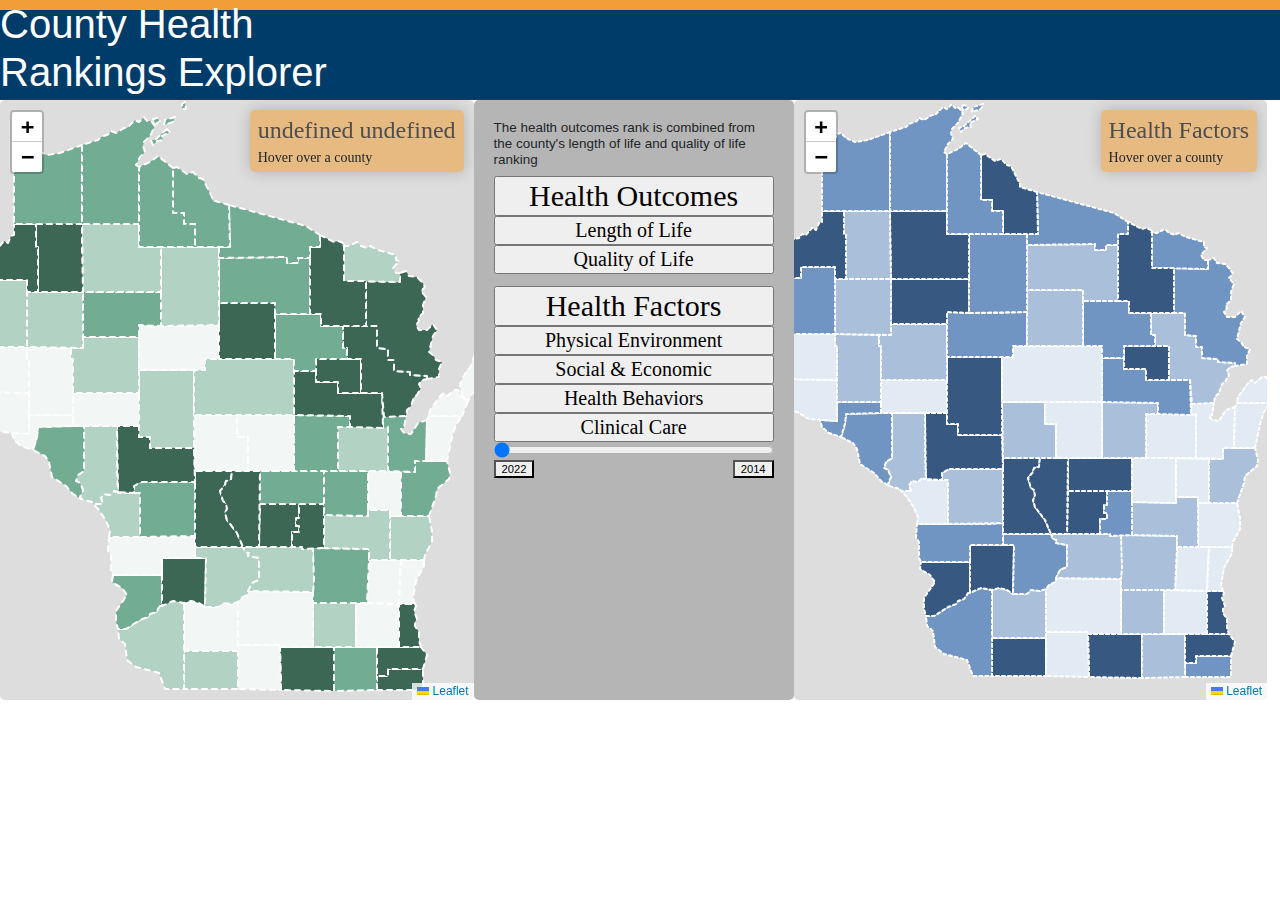
==== index.html @ ef0011f8 "Initial commit" ====
<!DOCTYPE html>
<html lang="en">
  <head>
    <meta charset="utf-8" />
    <meta name="viewport" content="width=device-width" />
    <title> Wisconsin County Health Rankings Explorer </title>

    <!-- STYLESHEETS -->
    <link rel="stylesheet" href="lib/leaflet.css" />
    <link rel="stylesheet" href="css/bootstrap.css"/>
    <link rel="stylesheet" href="css/style.css" />
  </head>

  <body>
    <!--HEADER -->
    <div id = "header">
      <div id = "innerHeader"> <h1>County Health<br>Rankings Explorer</h></div>
    </div>

      <!-- PAGE LAYOUT -->
      <div id="map"></div>

      <div id="panel"> <h2>The health outcomes rank is combined from the county's length of life and quality of life ranking</h2>
        <div class="column" id="hoButtons" style="display: flex; flex-direction: column;">
          <input type="button" id="health_outcomes0" value="Health Outcomes">
          <input type="button" id="health_outcomes1" value="Length of Life">
          <input type="button" id="health_outcomes2" value="Quality of Life">
        </div>
       <br>
        <div class="column" id="hfButtons" style="display: flex; flex-direction: column;">
          <input type="button" id="health_factors0" value="Health Factors">
          <input type="button" id="health_factors1" value="Physical Environment">
          <input type="button" id="health_factors2" value="Social & Economic">
          <input type="button" id="health_factors3" value="Health Behaviors">
          <input type="button" id="health_factors4" value="Clinical Care">
        </div>
      </div>
      
      <div id="map2"></div>
    
<!-- Scripts -->
    <script type="text/javascript" src="lib/jquery-3.6.0.js"></script>
    <script type="text/javascript" src="lib/leaflet-src.js"></script>
    <script type="text/javascript" src="js/healthoutcomes.js"></script>
    <!-- <script type="text/javascript" src="js/healthoutcomes copy.js"></script> -->
    <script type="text/javascript" src="js/healthfactors.js"></script>

  </body>
</html>
---- lib/leaflet.css ----
/* required styles */

.leaflet-pane,
.leaflet-tile,
.leaflet-marker-icon,
.leaflet-marker-shadow,
.leaflet-tile-container,
.leaflet-pane > svg,
.leaflet-pane > canvas,
.leaflet-zoom-box,
.leaflet-image-layer,
.leaflet-layer {
  position: absolute;
  left: 0;
  top: 0;
}
.leaflet-container {
  overflow: hidden;
}
.leaflet-tile,
.leaflet-marker-icon,
.leaflet-marker-shadow {
  -webkit-user-select: none;
  -moz-user-select: none;
  user-select: none;
  -webkit-user-drag: none;
}
/* Prevents IE11 from highlighting tiles in blue */
.leaflet-tile::selection {
  background: transparent;
}
/* Safari renders non-retina tile on retina better with this, but Chrome is worse */
.leaflet-safari .leaflet-tile {
  image-rendering: -webkit-optimize-contrast;
}
/* hack that prevents hw layers "stretching" when loading new tiles */
.leaflet-safari .leaflet-tile-container {
  width: 1600px;
  height: 1600px;
  -webkit-transform-origin: 0 0;
}
.leaflet-marker-icon,
.leaflet-marker-shadow {
  display: block;
}
/* .leaflet-container svg: reset svg max-width decleration shipped in Joomla! (joomla.org) 3.x */
/* .leaflet-container img: map is broken in FF if you have max-width: 100% on tiles */
.leaflet-container .leaflet-overlay-pane svg {
  max-width: none !important;
  max-height: none !important;
}
.leaflet-container .leaflet-marker-pane img,
.leaflet-container .leaflet-shadow-pane img,
.leaflet-container .leaflet-tile-pane img,
.leaflet-container img.leaflet-image-layer,
.leaflet-container .leaflet-tile {
  max-width: none !important;
  max-height: none !important;
  width: auto;
  padding: 0;
}

.leaflet-container.leaflet-touch-zoom {
  -ms-touch-action: pan-x pan-y;
  touch-action: pan-x pan-y;
}
.leaflet-container.leaflet-touch-drag {
  -ms-touch-action: pinch-zoom;
  /* Fallback for FF which doesn't support pinch-zoom */
  touch-action: none;
  touch-action: pinch-zoom;
}
.leaflet-container.leaflet-touch-drag.leaflet-touch-zoom {
  -ms-touch-action: none;
  touch-action: none;
}
.leaflet-container {
  -webkit-tap-highlight-color: transparent;
}
.leaflet-container a {
  -webkit-tap-highlight-color: rgba(51, 181, 229, 0.4);
}
.leaflet-tile {
  filter: inherit;
  visibility: hidden;
}
.leaflet-tile-loaded {
  visibility: inherit;
}
.leaflet-zoom-box {
  width: 0;
  height: 0;
  -moz-box-sizing: border-box;
  box-sizing: border-box;
  z-index: 800;
}
/* workaround for https://bugzilla.mozilla.org/show_bug.cgi?id=888319 */
.leaflet-overlay-pane svg {
  -moz-user-select: none;
}

.leaflet-pane {
  z-index: 400;
}

.leaflet-tile-pane {
  z-index: 200;
}
.leaflet-overlay-pane {
  z-index: 400;
}
.leaflet-shadow-pane {
  z-index: 500;
}
.leaflet-marker-pane {
  z-index: 600;
}
.leaflet-tooltip-pane {
  z-index: 650;
}
.leaflet-popup-pane {
  z-index: 700;
}

.leaflet-map-pane canvas {
  z-index: 100;
}
.leaflet-map-pane svg {
  z-index: 200;
}

.leaflet-vml-shape {
  width: 1px;
  height: 1px;
}
.lvml {
  behavior: url(#default#VML);
  display: inline-block;
  position: absolute;
}

/* control positioning */

.leaflet-control {
  position: relative;
  z-index: 800;
  pointer-events: visiblePainted; /* IE 9-10 doesn't have auto */
  pointer-events: auto;
}
.leaflet-top,
.leaflet-bottom {
  position: absolute;
  z-index: 1000;
  pointer-events: none;
}
.leaflet-top {
  top: 0;
}
.leaflet-right {
  right: 0;
}
.leaflet-bottom {
  bottom: 0;
}
.leaflet-left {
  left: 0;
}
.leaflet-control {
  float: left;
  clear: both;
}
.leaflet-right .leaflet-control {
  float: right;
}
.leaflet-top .leaflet-control {
  margin-top: 10px;
}
.leaflet-bottom .leaflet-control {
  margin-bottom: 10px;
}
.leaflet-left .leaflet-control {
  margin-left: 10px;
}
.leaflet-right .leaflet-control {
  margin-right: 10px;
}

/* zoom and fade animations */

.leaflet-fade-anim .leaflet-popup {
  opacity: 0;
  -webkit-transition: opacity 0.2s linear;
  -moz-transition: opacity 0.2s linear;
  transition: opacity 0.2s linear;
}
.leaflet-fade-anim .leaflet-map-pane .leaflet-popup {
  opacity: 1;
}
.leaflet-zoom-animated {
  -webkit-transform-origin: 0 0;
  -ms-transform-origin: 0 0;
  transform-origin: 0 0;
}
svg.leaflet-zoom-animated {
  will-change: transform;
}

.leaflet-zoom-anim .leaflet-zoom-animated {
  -webkit-transition: -webkit-transform 0.25s cubic-bezier(0, 0, 0.25, 1);
  -moz-transition: -moz-transform 0.25s cubic-bezier(0, 0, 0.25, 1);
  transition: transform 0.25s cubic-bezier(0, 0, 0.25, 1);
}
.leaflet-zoom-anim .leaflet-tile,
.leaflet-pan-anim .leaflet-tile {
  -webkit-transition: none;
  -moz-transition: none;
  transition: none;
}

.leaflet-zoom-anim .leaflet-zoom-hide {
  visibility: hidden;
}

/* cursors */

.leaflet-interactive {
  cursor: pointer;
}
.leaflet-grab {
  cursor: -webkit-grab;
  cursor: -moz-grab;
  cursor: grab;
}
.leaflet-crosshair,
.leaflet-crosshair .leaflet-interactive {
  cursor: crosshair;
}
.leaflet-popup-pane,
.leaflet-control {
  cursor: auto;
}
.leaflet-dragging .leaflet-grab,
.leaflet-dragging .leaflet-grab .leaflet-interactive,
.leaflet-dragging .leaflet-marker-draggable {
  cursor: move;
  cursor: -webkit-grabbing;
  cursor: -moz-grabbing;
  cursor: grabbing;
}

/* marker & overlays interactivity */
.leaflet-marker-icon,
.leaflet-marker-shadow,
.leaflet-image-layer,
.leaflet-pane > svg path,
.leaflet-tile-container {
  pointer-events: none;
}

.leaflet-marker-icon.leaflet-interactive,
.leaflet-image-layer.leaflet-interactive,
.leaflet-pane > svg path.leaflet-interactive,
svg.leaflet-image-layer.leaflet-interactive path {
  pointer-events: visiblePainted; /* IE 9-10 doesn't have auto */
  pointer-events: auto;
}

/* visual tweaks */

.leaflet-container {
  background: #ddd;
  outline-offset: 1px;
}
.leaflet-container a {
  color: #0078a8;
}
.leaflet-zoom-box {
  border: 2px dotted #38f;
  background: rgba(255, 255, 255, 0.5);
}

/* general typography */
.leaflet-container {
  font-family: "Helvetica Neue", Arial, Helvetica, sans-serif;
  font-size: 12px;
  font-size: 0.75rem;
  line-height: 1.5;
}

/* general toolbar styles */

.leaflet-bar {
  box-shadow: 0 1px 5px rgba(0, 0, 0, 0.65);
  border-radius: 4px;
}
.leaflet-bar a {
  background-color: #fff;
  border-bottom: 1px solid #ccc;
  width: 26px;
  height: 26px;
  line-height: 26px;
  display: block;
  text-align: center;
  text-decoration: none;
  color: black;
}
.leaflet-bar a,
.leaflet-control-layers-toggle {
  background-position: 50% 50%;
  background-repeat: no-repeat;
  display: block;
}
.leaflet-bar a:hover,
.leaflet-bar a:focus {
  background-color: #f4f4f4;
}
.leaflet-bar a:first-child {
  border-top-left-radius: 4px;
  border-top-right-radius: 4px;
}
.leaflet-bar a:last-child {
  border-bottom-left-radius: 4px;
  border-bottom-right-radius: 4px;
  border-bottom: none;
}
.leaflet-bar a.leaflet-disabled {
  cursor: default;
  background-color: #f4f4f4;
  color: #bbb;
}

.leaflet-touch .leaflet-bar a {
  width: 30px;
  height: 30px;
  line-height: 30px;
}
.leaflet-touch .leaflet-bar a:first-child {
  border-top-left-radius: 2px;
  border-top-right-radius: 2px;
}
.leaflet-touch .leaflet-bar a:last-child {
  border-bottom-left-radius: 2px;
  border-bottom-right-radius: 2px;
}

/* zoom control */

.leaflet-control-zoom-in,
.leaflet-control-zoom-out {
  font: bold 18px "Lucida Console", Monaco, monospace;
  text-indent: 1px;
}

.leaflet-touch .leaflet-control-zoom-in,
.leaflet-touch .leaflet-control-zoom-out {
  font-size: 22px;
}

/* layers control */

.leaflet-control-layers {
  box-shadow: 0 1px 5px rgba(0, 0, 0, 0.4);
  background: #fff;
  border-radius: 5px;
}
.leaflet-control-layers-toggle {
  background-image: url(images/layers.png);
  width: 36px;
  height: 36px;
}
.leaflet-retina .leaflet-control-layers-toggle {
  background-image: url(images/layers-2x.png);
  background-size: 26px 26px;
}
.leaflet-touch .leaflet-control-layers-toggle {
  width: 44px;
  height: 44px;
}
.leaflet-control-layers .leaflet-control-layers-list,
.leaflet-control-layers-expanded .leaflet-control-layers-toggle {
  display: none;
}
.leaflet-control-layers-expanded .leaflet-control-layers-list {
  display: block;
  position: relative;
}
.leaflet-control-layers-expanded {
  padding: 6px 10px 6px 6px;
  color: #333;
  background: #fff;
}
.leaflet-control-layers-scrollbar {
  overflow-y: scroll;
  overflow-x: hidden;
  padding-right: 5px;
}
.leaflet-control-layers-selector {
  margin-top: 2px;
  position: relative;
  top: 1px;
}
.leaflet-control-layers label {
  display: block;
  font-size: 13px;
  font-size: 1.08333em;
}
.leaflet-control-layers-separator {
  height: 0;
  border-top: 1px solid #ddd;
  margin: 5px -10px 5px -6px;
}

/* Default icon URLs */
.leaflet-default-icon-path {
  /* used only in path-guessing heuristic, see L.Icon.Default */
  background-image: url(images/marker-icon.png);
}

/* attribution and scale controls */

.leaflet-container .leaflet-control-attribution {
  background: #fff;
  background: rgba(255, 255, 255, 0.8);
  margin: 0;
}
.leaflet-control-attribution,
.leaflet-control-scale-line {
  padding: 0 5px;
  color: #333;
  line-height: 1.4;
}
.leaflet-control-attribution a {
  text-decoration: none;
}
.leaflet-control-attribution a:hover,
.leaflet-control-attribution a:focus {
  text-decoration: underline;
}
.leaflet-control-attribution svg {
  display: inline !important;
}
.leaflet-left .leaflet-control-scale {
  margin-left: 5px;
}
.leaflet-bottom .leaflet-control-scale {
  margin-bottom: 5px;
}
.leaflet-control-scale-line {
  border: 2px solid #777;
  border-top: none;
  line-height: 1.1;
  padding: 2px 5px 1px;
  white-space: nowrap;
  overflow: hidden;
  -moz-box-sizing: border-box;
  box-sizing: border-box;

  background: #fff;
  background: rgba(255, 255, 255, 0.5);
}
.leaflet-control-scale-line:not(:first-child) {
  border-top: 2px solid #777;
  border-bottom: none;
  margin-top: -2px;
}
.leaflet-control-scale-line:not(:first-child):not(:last-child) {
  border-bottom: 2px solid #777;
}

.leaflet-touch .leaflet-control-attribution,
.leaflet-touch .leaflet-control-layers,
.leaflet-touch .leaflet-bar {
  box-shadow: none;
}
.leaflet-touch .leaflet-control-layers,
.leaflet-touch .leaflet-bar {
  border: 2px solid rgba(0, 0, 0, 0.2);
  background-clip: padding-box;
}

/* popup */

.leaflet-popup {
  position: absolute;
  text-align: center;
  margin-bottom: 20px;
}
.leaflet-popup-content-wrapper {
  padding: 1px;
  text-align: left;
  border-radius: 12px;
}
.leaflet-popup-content {
  margin: 13px 24px 13px 20px;
  line-height: 1.3;
  font-size: 13px;
  font-size: 1.08333em;
  min-height: 1px;
}
.leaflet-popup-content p {
  margin: 17px 0;
  margin: 0.2em 0;
}
.leaflet-popup-tip-container {
  width: 40px;
  height: 20px;
  position: absolute;
  left: 50%;
  margin-top: -1px;
  margin-left: -20px;
  overflow: hidden;
  pointer-events: none;
}
.leaflet-popup-tip {
  width: 17px;
  height: 17px;
  padding: 1px;

  margin: -10px auto 0;
  pointer-events: auto;

  -webkit-transform: rotate(45deg);
  -moz-transform: rotate(45deg);
  -ms-transform: rotate(45deg);
  transform: rotate(45deg);
}
.leaflet-popup-content-wrapper,
.leaflet-popup-tip {
  background: white;
  color: #333;
  box-shadow: 0 3px 14px rgba(0, 0, 0, 0.4);
}
.leaflet-container a.leaflet-popup-close-button {
  position: absolute;
  top: 0;
  right: 0;
  border: none;
  text-align: center;
  width: 24px;
  height: 24px;
  font: 16px/24px Tahoma, Verdana, sans-serif;
  color: #757575;
  text-decoration: none;
  background: transparent;
}
.leaflet-container a.leaflet-popup-close-button:hover,
.leaflet-container a.leaflet-popup-close-button:focus {
  color: #585858;
}
.leaflet-popup-scrolled {
  overflow: auto;
  border-bottom: 1px solid #ddd;
  border-top: 1px solid #ddd;
}

.leaflet-oldie .leaflet-popup-content-wrapper {
  -ms-zoom: 1;
}
.leaflet-oldie .leaflet-popup-tip {
  width: 24px;
  margin: 0 auto;

  -ms-filter: "progid:DXImageTransform.Microsoft.Matrix(M11=0.70710678, M12=0.70710678, M21=-0.70710678, M22=0.70710678)";
  filter: progid:DXImageTransform.Microsoft.Matrix(M11=0.70710678, M12=0.70710678, M21=-0.70710678, M22=0.70710678);
}

.leaflet-oldie .leaflet-control-zoom,
.leaflet-oldie .leaflet-control-layers,
.leaflet-oldie .leaflet-popup-content-wrapper,
.leaflet-oldie .leaflet-popup-tip {
  border: 1px solid #999;
}

/* div icon */

.leaflet-div-icon {
  background: #fff;
  border: 1px solid #666;
}

/* Tooltip */
/* Base styles for the element that has a tooltip */
.leaflet-tooltip {
  position: absolute;
  padding: 6px;
  background-color: #fff;
  border: 1px solid #fff;
  border-radius: 3px;
  color: #222;
  white-space: nowrap;
  -webkit-user-select: none;
  -moz-user-select: none;
  -ms-user-select: none;
  user-select: none;
  pointer-events: none;
  box-shadow: 0 1px 3px rgba(0, 0, 0, 0.4);
}
.leaflet-tooltip.leaflet-interactive {
  cursor: pointer;
  pointer-events: auto;
}
.leaflet-tooltip-top:before,
.leaflet-tooltip-bottom:before,
.leaflet-tooltip-left:before,
.leaflet-tooltip-right:before {
  position: absolute;
  pointer-events: none;
  border: 6px solid transparent;
  background: transparent;
  content: "";
}

/* Directions */

.leaflet-tooltip-bottom {
  margin-top: 6px;
}
.leaflet-tooltip-top {
  margin-top: -6px;
}
.leaflet-tooltip-bottom:before,
.leaflet-tooltip-top:before {
  left: 50%;
  margin-left: -6px;
}
.leaflet-tooltip-top:before {
  bottom: 0;
  margin-bottom: -12px;
  border-top-color: #fff;
}
.leaflet-tooltip-bottom:before {
  top: 0;
  margin-top: -12px;
  margin-left: -6px;
  border-bottom-color: #fff;
}
.leaflet-tooltip-left {
  margin-left: -6px;
}
.leaflet-tooltip-right {
  margin-left: 6px;
}
.leaflet-tooltip-left:before,
.leaflet-tooltip-right:before {
  top: 50%;
  margin-top: -6px;
}
.leaflet-tooltip-left:before {
  right: 0;
  margin-right: -12px;
  border-left-color: #fff;
}
.leaflet-tooltip-right:before {
  left: 0;
  margin-left: -12px;
  border-right-color: #fff;
}

/* Printing */

@media print {
  /* Prevent printers from removing background-images of controls. */
  .leaflet-control {
    -webkit-print-color-adjust: exact;
    color-adjust: exact;
  }
}
---- css/style.css ----
/*stylesheet by Nyla Thursday, 2023*/


/* Default styling */
body {
  background-color: white;
  font-family: Verdana, Geneva, Tahoma, sans-serif;
}

h1 {
  text-align: left;
  color: white;
}

h2 {
  font-size: 1.2em;
}

h3 {
  font-size: .95em;
}

/* web page features */

#header {
  height: 100px;
  text-align: center;
  background-color: #003C69;
}

#innerHeader {
  height: 10px;
  text-align: left;
  background-color: #F29E38;
}

#panel {
  border-radius: 5px;
  float: left;
  width: 25%;
  height: 600px;
  padding: 20px;
  text-align: left;
  line-height: 42px;
  text-align: left;
  background: rgb(181, 181, 181);
  font-size: .7em;
  line-height: normal;
}

/* maps*/
#map {
  border-radius: 5px;
  float: left;
  height: 600px;
  width: 37%;
}

#map2 {
  border-radius: 5px;
  float: left;
  height: 600px;
  width: 37%;
}

/* Year slider */
.range-slider {
  width: 100%;
}

#forward {
  float: right;
}

#reverse {
  float: left;
}

/* legend */
#legendControl {
  width: 175px;
  height: auto;
  background-color: rgba(255,255,255,0.8);
  padding: 10px;
  line-height: 30px;
  text-align: center;
  border: solid gray 1px;
}

/* info panel */
.infoHO {
  padding: 6px 8px;
  font: 14px/16px Verdana;
  background: #f2972780;
  box-shadow: 0 0 15px rgba(0,0,0,0.2);
  border-radius: 5px;
}
.infoHO h4 {
  margin: 0 0 5px;
  color: rgb(78, 78, 78);
}

.infoHF {
  padding: 6px 8px;
  font: 14px/16px Verdana;
  background: #f2972780;
  box-shadow: 0 0 15px rgba(0,0,0,0.2);
  border-radius: 5px;
}
.infoHF h4 {
  margin: 0 0 5px;
  color: rgb(78, 78, 78);
}

/* Data Buttons */
#hoButtons {
  font-family: Verdana;
  font-size: 20px;
}

button:hover {
  background-color:#f2972780 !important;
}

#health_outcomes0 {
  font-size: 30px;
}

#hfButtons {
  font-family: Verdana;
  font-size: 20px;

}

#health_factors0 {
  font-size: 30px;
}
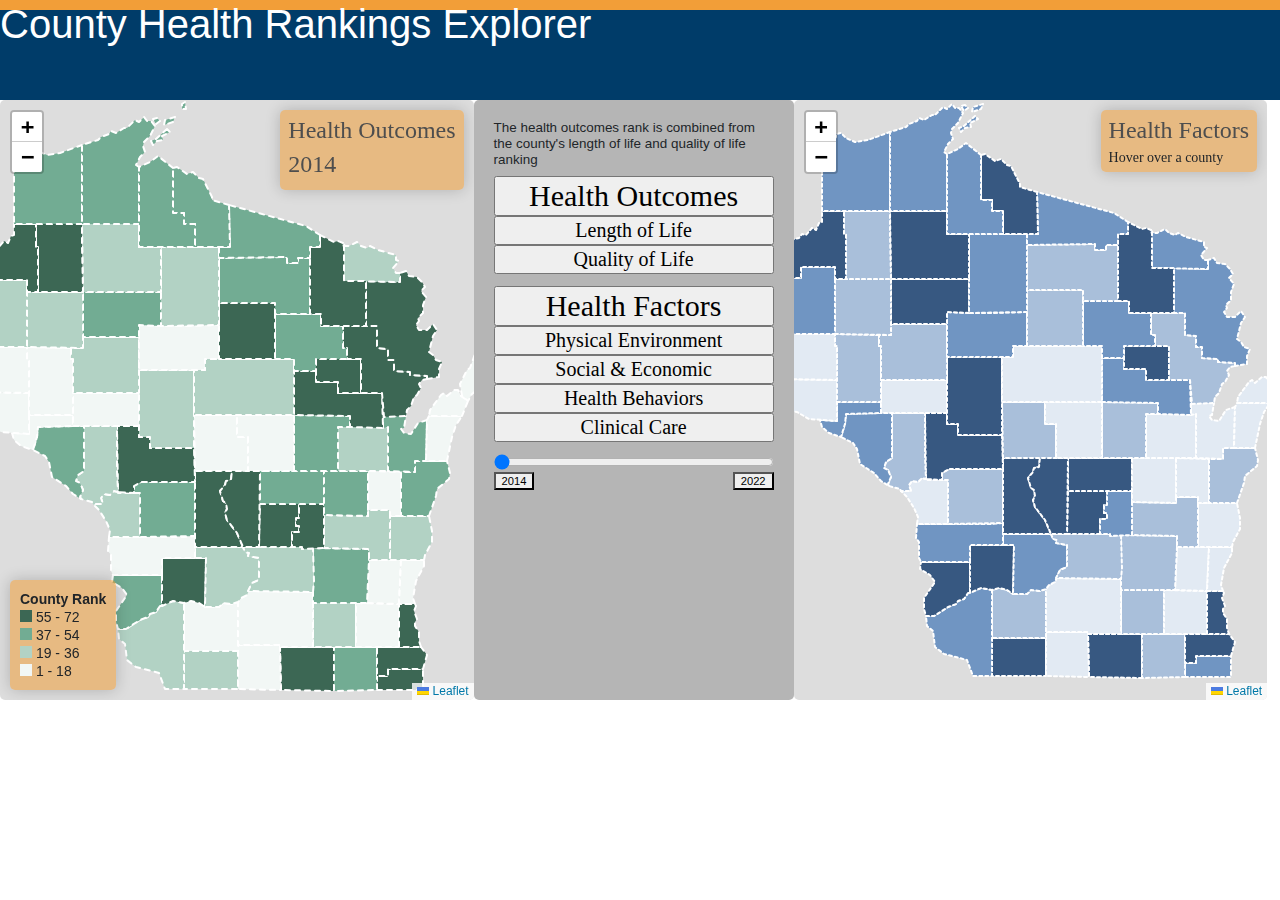
==== commit a1003425: "updates to infopanel" ====
--- a/index.html
+++ b/index.html
@@ -14,7 +14,7 @@
   <body>
     <!--HEADER -->
     <div id = "header">
-      <div id = "innerHeader"> <h1>County Health<br>Rankings Explorer</h></div>
+      <div id = "innerHeader"> <h1>County Health Rankings Explorer</h></div>
     </div>
 
       <!-- PAGE LAYOUT -->
@@ -34,6 +34,7 @@
           <input type="button" id="health_factors3" value="Health Behaviors">
           <input type="button" id="health_factors4" value="Clinical Care">
         </div>
+        <br>
       </div>
       
       <div id="map2"></div>
@@ -42,7 +43,6 @@
     <script type="text/javascript" src="lib/jquery-3.6.0.js"></script>
     <script type="text/javascript" src="lib/leaflet-src.js"></script>
     <script type="text/javascript" src="js/healthoutcomes.js"></script>
-    <!-- <script type="text/javascript" src="js/healthoutcomes copy.js"></script> -->
     <script type="text/javascript" src="js/healthfactors.js"></script>
 
   </body>
--- a/css/style.css
+++ b/css/style.css
@@ -135,3 +135,17 @@
 #health_factors0 {
   font-size: 30px;
 }
+
+.legend {
+  background-color: #f2972780;
+  padding: 10px;
+  font-size: 14px;
+  line-height: 18px;
+  border-radius: 5px;
+  box-shadow: 0 0 15px rgba(0,0,0,0.2);
+}
+
+.rank_info{
+  background-color: #f29727c3;
+  font-size: 15px
+}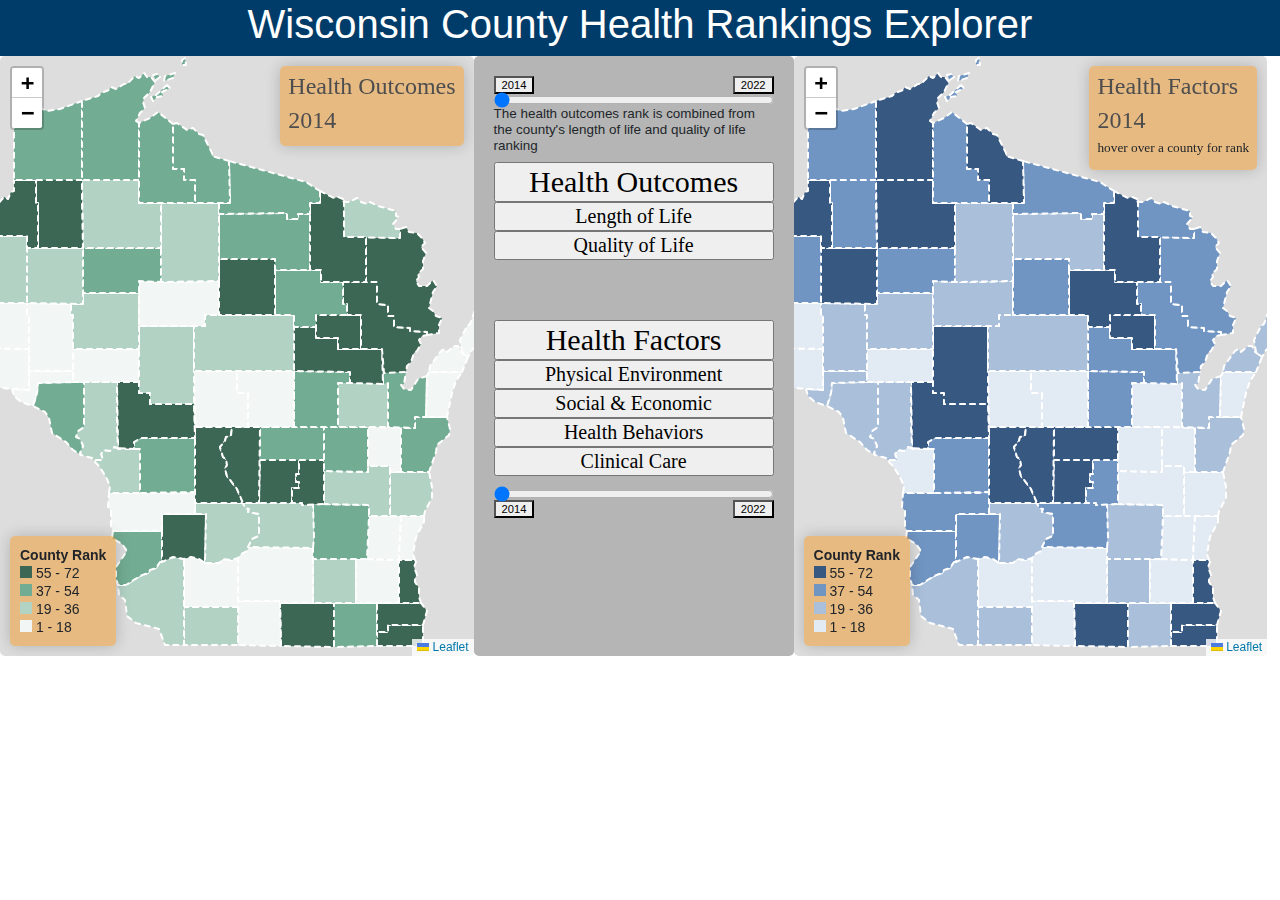
==== commit 1053e156: "final edits to health factors" ====
--- a/index.html
+++ b/index.html
@@ -3,7 +3,7 @@
   <head>
     <meta charset="utf-8" />
     <meta name="viewport" content="width=device-width" />
-    <title> Wisconsin County Health Rankings Explorer </title>
+    <title>Wisconsin County Health Rankings Explorer</title>
 
     <!-- STYLESHEETS -->
     <link rel="stylesheet" href="lib/leaflet.css" />
@@ -13,9 +13,7 @@
 
   <body>
     <!--HEADER -->
-    <div id = "header">
-      <div id = "innerHeader"> <h1>County Health Rankings Explorer</h></div>
-    </div>
+    <div id = "header"> <h1>Wisconsin County Health Rankings Explorer</h></div>
 
       <!-- PAGE LAYOUT -->
       <div id="map"></div>
@@ -26,6 +24,10 @@
           <input type="button" id="health_outcomes1" value="Length of Life">
           <input type="button" id="health_outcomes2" value="Quality of Life">
         </div>
+       <br>
+       <br>
+       <br>
+       <br>
        <br>
         <div class="column" id="hfButtons" style="display: flex; flex-direction: column;">
           <input type="button" id="health_factors0" value="Health Factors">
--- a/css/style.css
+++ b/css/style.css
@@ -22,10 +22,16 @@
 
 /* web page features */
 
-#header {
+/* #header {
   height: 100px;
   text-align: center;
   background-color: #003C69;
+} */
+#header {
+  display: flex;
+  justify-content: center;
+  align-items: center;
+  background-color: #003C69;
 }
 
 #innerHeader {
@@ -64,7 +70,70 @@
 }
 
 /* Year slider */
+/* HO */
 .range-slider {
+  /* Set the initial style of the slider */
+  width: 100%;
+  height: 8px;
+  background-color: #ddd;
+  outline: none;
+  opacity: 1;
+  transition: opacity .2s;
+}
+
+.range-slider::-webkit-slider-thumb {
+  /* Set the style of the slider thumb */
+  -webkit-appearance: none;
+  appearance: none;
+  width: 15px;
+  height: 15px;
+  background-color: #3C6754;
+  cursor: pointer;
+}
+
+.range-slider::-moz-range-thumb {
+  /* Set the style of the slider thumb for Firefox */
+  width: 15px;
+  height: 15px;
+  background-color: #3C6754;
+  cursor: pointer;
+}
+
+/* HF */
+.range-sliderHF {
+  /* Set the initial style of the slider */
+  width: 100%;
+  height: 8px;
+  background-color: #ddd;
+  outline: none;
+  opacity: 1;
+  transition: opacity .2s;
+}
+
+.range-sliderHF::-webkit-slider-thumb {
+  /* Set the style of the slider thumb */
+  -webkit-appearance: none;
+  appearance: none;
+  width: 15px;
+  height: 15px;
+  background-color: #375881;
+  cursor: pointer;
+}
+
+.range-sliderHF::-moz-range-thumb {
+  /* Set the style of the slider thumb for Firefox */
+  width: 15px;
+  height: 15px;
+  background-color: #375881;
+  cursor: pointer;
+}
+
+
+
+
+
+
+.range-sliderHF {
   width: 100%;
 }
 
@@ -73,6 +142,14 @@
 }
 
 #reverse {
+  float: left;
+}
+
+#forwardHF {
+  float: right;
+}
+
+#reverseHF {
   float: left;
 }
 
@@ -118,10 +195,6 @@
   font-size: 20px;
 }
 
-button:hover {
-  background-color:#f2972780 !important;
-}
-
 #health_outcomes0 {
   font-size: 30px;
 }
@@ -145,7 +218,21 @@
   box-shadow: 0 0 15px rgba(0,0,0,0.2);
 }
 
+.legendHF {
+  background-color: #f2972780;
+  padding: 10px;
+  font-size: 14px;
+  line-height: 18px;
+  border-radius: 5px;
+  box-shadow: 0 0 15px rgba(0,0,0,0.2);
+}
+
 .rank_info{
   background-color: #f29727c3;
   font-size: 15px
+}
+
+.rank_infoHF{
+  background-color: #f29727c3;
+  font-size: 15px
 }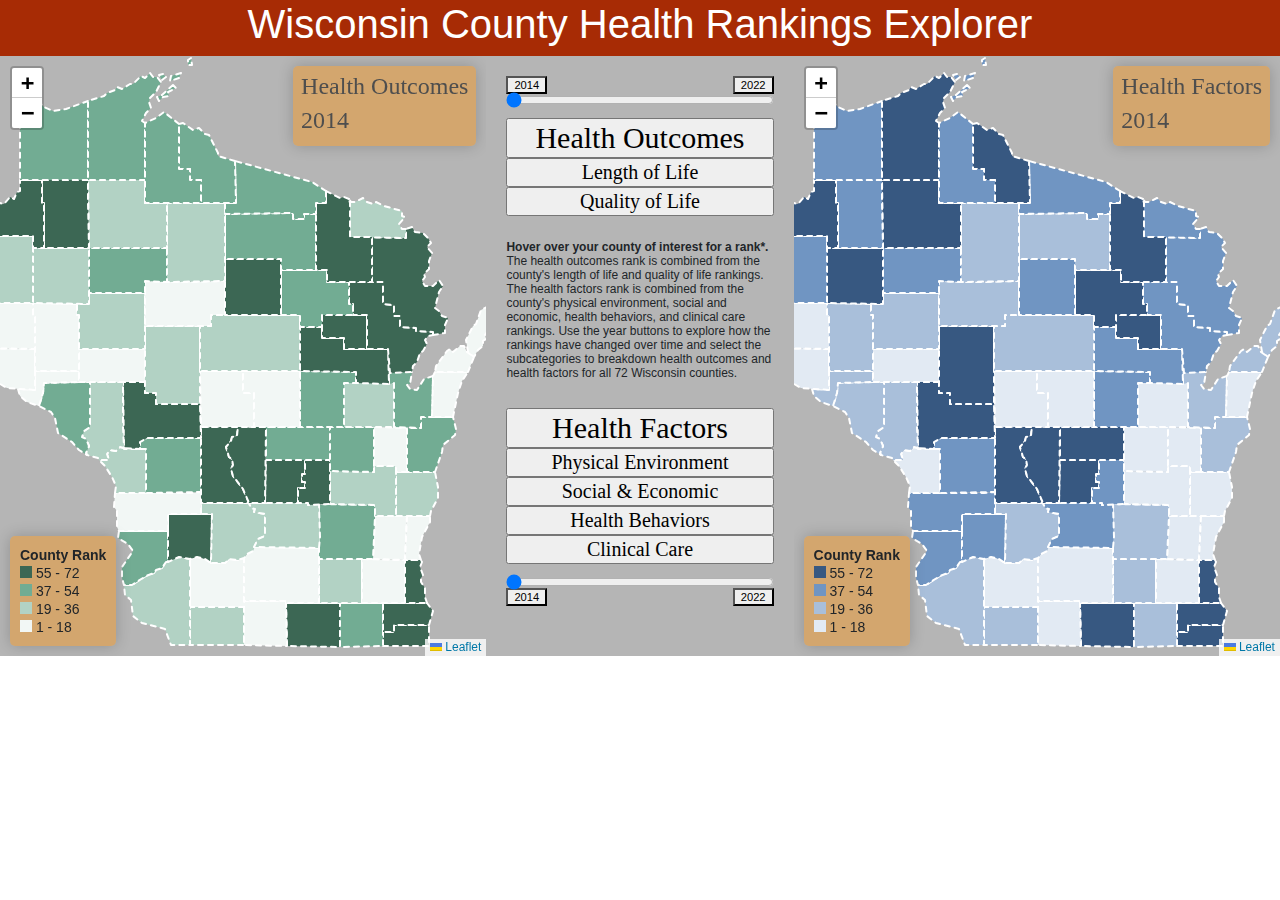
==== commit a57c01ae: "styling" ====
--- a/index.html
+++ b/index.html
@@ -18,7 +18,8 @@
       <!-- PAGE LAYOUT -->
       <div id="map"></div>
 
-      <div id="panel"> <h2>The health outcomes rank is combined from the county's length of life and quality of life ranking</h2>
+      <div id="panel"> <br>
+        <br>
         <div class="column" id="hoButtons" style="display: flex; flex-direction: column;">
           <input type="button" id="health_outcomes0" value="Health Outcomes">
           <input type="button" id="health_outcomes1" value="Length of Life">
@@ -26,8 +27,13 @@
         </div>
        <br>
        <br>
-       <br>
-       <br>
+       <div id = "expl"><b>Hover over your county of interest for a rank*.</b><br>
+        <P>The health outcomes rank is combined from the county's length of life and quality of life rankings.
+          The health factors rank is combined from the county's physical environment, social and economic,
+          health behaviors, and clinical care rankings. Use the year buttons to explore how the rankings have 
+          changed over time and select the subcategories to breakdown health outcomes and health factors for 
+          all 72 Wisconsin counties.</P>
+      </div>
        <br>
         <div class="column" id="hfButtons" style="display: flex; flex-direction: column;">
           <input type="button" id="health_factors0" value="Health Factors">
--- a/css/style.css
+++ b/css/style.css
@@ -31,47 +31,55 @@
   display: flex;
   justify-content: center;
   align-items: center;
-  background-color: #003C69;
-}
-
-#innerHeader {
+  /* background-color: #003C69; */
+  background-color: #a72b05;
+}
+
+/* #innerHeader {
   height: 10px;
   text-align: left;
   background-color: #F29E38;
-}
+} */
 
 #panel {
-  border-radius: 5px;
-  float: left;
-  width: 25%;
+  /* border-radius: 5px; */
+  float: left;
+  width: 24%;
   height: 600px;
   padding: 20px;
   text-align: left;
-  line-height: 42px;
-  text-align: left;
+  text-align: left;
+  /* background: rgb(181, 181, 181); */
   background: rgb(181, 181, 181);
   font-size: .7em;
   line-height: normal;
 }
 
+#expl {
+  font-size: 12px;
+}
+
 /* maps*/
 #map {
-  border-radius: 5px;
+  /* border-radius: 5px; */
   float: left;
   height: 600px;
-  width: 37%;
+  width: 38%;
+  background-color:rgb(181, 181, 181);
+
 }
 
 #map2 {
-  border-radius: 5px;
+  /* border-radius: 5px; */
   float: left;
   height: 600px;
-  width: 37%;
+  width: 38%;
+  background-color:rgb(181, 181, 181);
+
 }
 
 /* Year slider */
-/* HO */
-.range-slider {
+.range-slider { /* HO */
   /* Set the initial style of the slider */
   width: 100%;
   height: 8px;
@@ -99,8 +107,8 @@
   cursor: pointer;
 }
 
-/* HF */
-.range-sliderHF {
+
+.range-sliderHF {/* HF */
   /* Set the initial style of the slider */
   width: 100%;
   height: 8px;
@@ -126,15 +134,6 @@
   height: 15px;
   background-color: #375881;
   cursor: pointer;
-}
-
-
-
-
-
-
-.range-sliderHF {
-  width: 100%;
 }
 
 #forward {
@@ -209,6 +208,7 @@
   font-size: 30px;
 }
 
+/*Legends */
 .legend {
   background-color: #f2972780;
   padding: 10px;
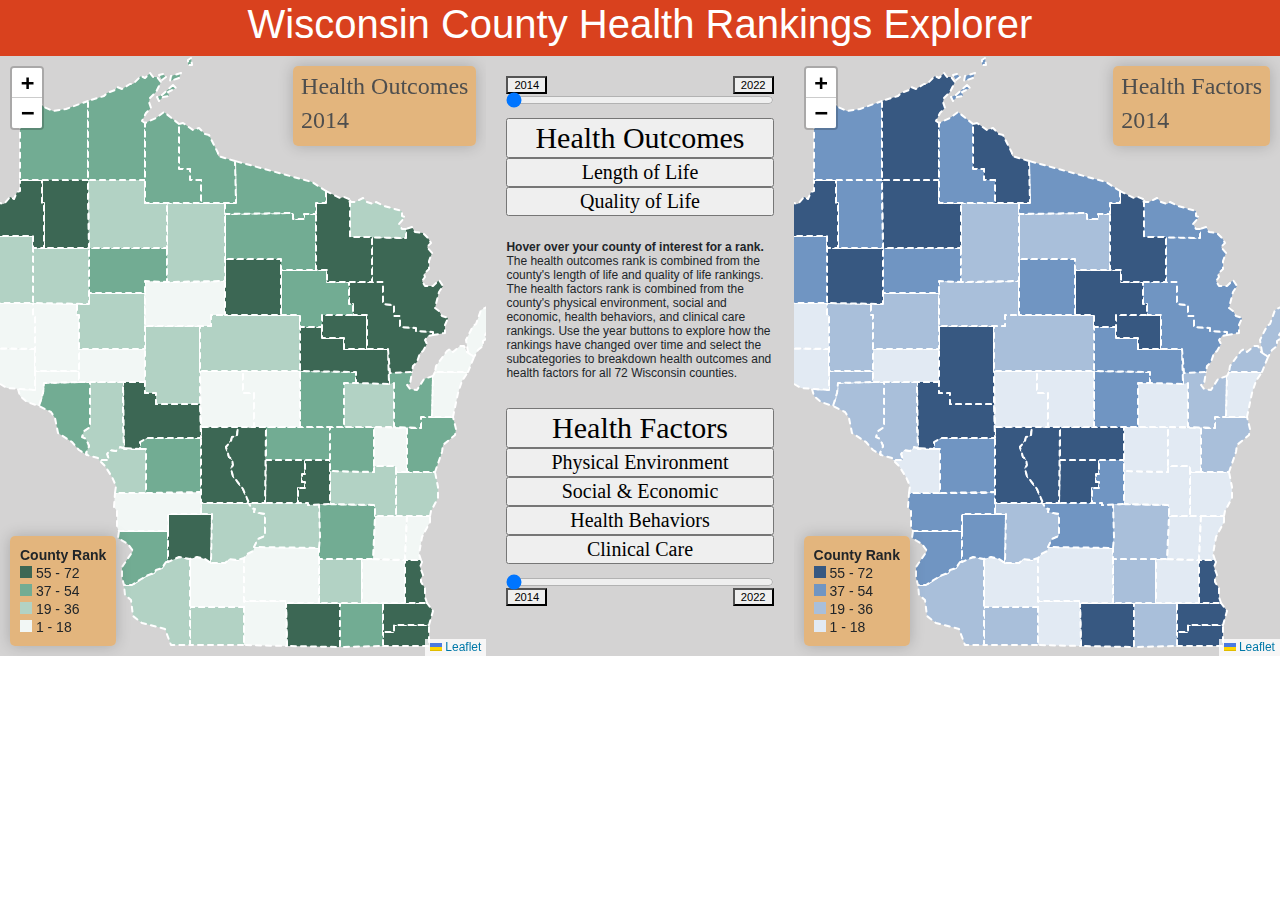
==== commit c2678d18: "style cont" ====
--- a/index.html
+++ b/index.html
@@ -27,7 +27,7 @@
         </div>
        <br>
        <br>
-       <div id = "expl"><b>Hover over your county of interest for a rank*.</b><br>
+       <div id = "expl"><b>Hover over your county of interest for a rank.</b><br>
         <P>The health outcomes rank is combined from the county's length of life and quality of life rankings.
           The health factors rank is combined from the county's physical environment, social and economic,
           health behaviors, and clinical care rankings. Use the year buttons to explore how the rankings have 
--- a/css/style.css
+++ b/css/style.css
@@ -32,7 +32,7 @@
   justify-content: center;
   align-items: center;
   /* background-color: #003C69; */
-  background-color: #a72b05;
+  background-color: #D9411E;
 }
 
 /* #innerHeader {
@@ -50,7 +50,7 @@
   text-align: left;
   text-align: left;
   /* background: rgb(181, 181, 181); */
-  background: rgb(181, 181, 181);
+  background:rgb(212, 211, 211);
   font-size: .7em;
   line-height: normal;
 }
@@ -65,7 +65,7 @@
   float: left;
   height: 600px;
   width: 38%;
-  background-color:rgb(181, 181, 181);
+  background-color: rgb(212, 211, 211);
 
 }
 
@@ -74,7 +74,7 @@
   float: left;
   height: 600px;
   width: 38%;
-  background-color:rgb(181, 181, 181);
+  background-color:rgb(212, 211, 211);
 
 }
 
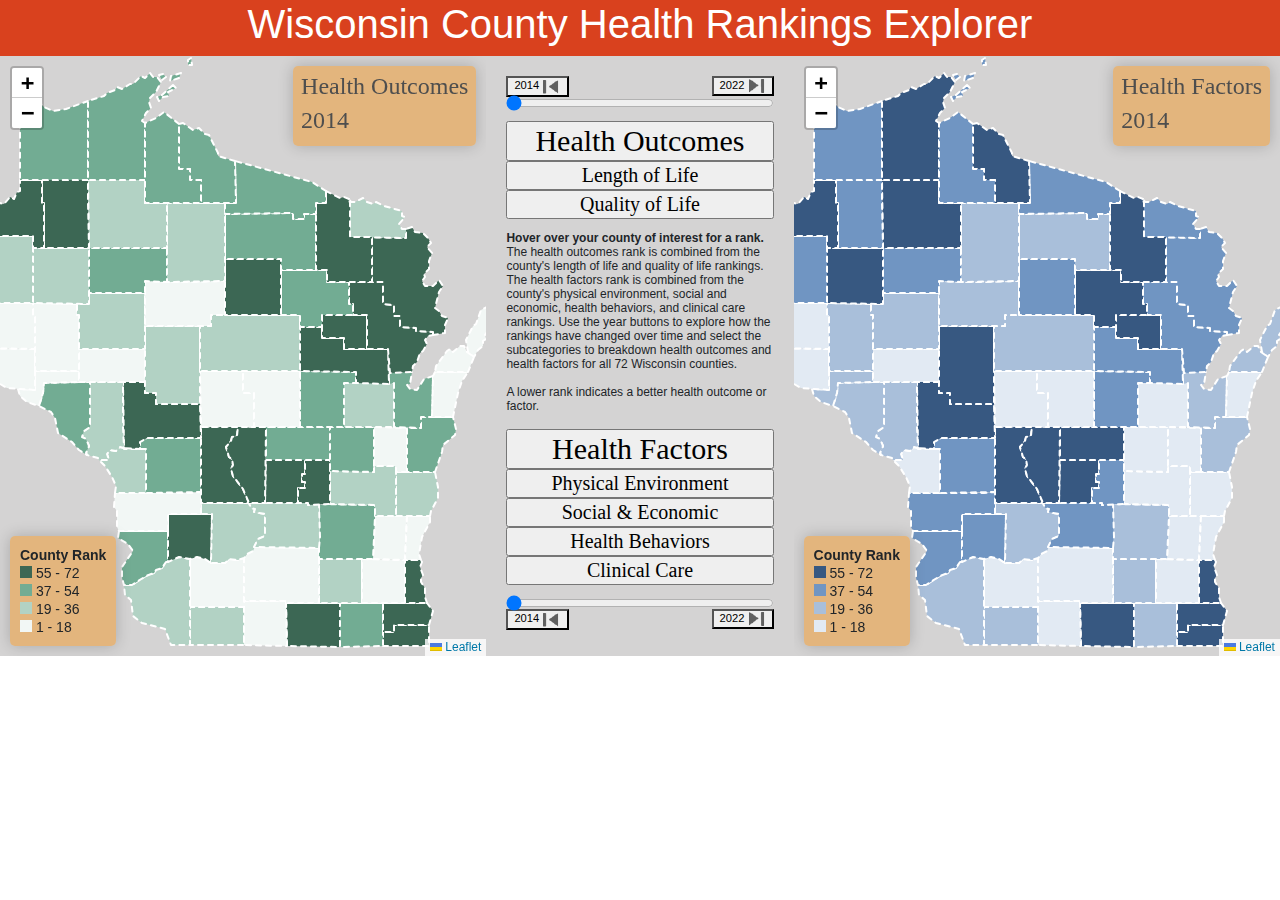
==== commit b4c6a577: "minor style edits" ====
--- a/index.html
+++ b/index.html
@@ -26,15 +26,15 @@
           <input type="button" id="health_outcomes2" value="Quality of Life">
         </div>
        <br>
-       <br>
        <div id = "expl"><b>Hover over your county of interest for a rank.</b><br>
         <P>The health outcomes rank is combined from the county's length of life and quality of life rankings.
           The health factors rank is combined from the county's physical environment, social and economic,
           health behaviors, and clinical care rankings. Use the year buttons to explore how the rankings have 
           changed over time and select the subcategories to breakdown health outcomes and health factors for 
-          all 72 Wisconsin counties.</P>
+          all 72 Wisconsin counties.
+          <br>
+          <br>A lower rank indicates a better health outcome or factor.</P>
       </div>
-       <br>
         <div class="column" id="hfButtons" style="display: flex; flex-direction: column;">
           <input type="button" id="health_factors0" value="Health Factors">
           <input type="button" id="health_factors1" value="Physical Environment">
--- a/css/style.css
+++ b/css/style.css
@@ -22,11 +22,6 @@
 
 /* web page features */
 
-/* #header {
-  height: 100px;
-  text-align: center;
-  background-color: #003C69;
-} */
 #header {
   display: flex;
   justify-content: center;
@@ -35,11 +30,6 @@
   background-color: #D9411E;
 }
 
-/* #innerHeader {
-  height: 10px;
-  text-align: left;
-  background-color: #F29E38;
-} */
 
 #panel {
   /* border-radius: 5px; */
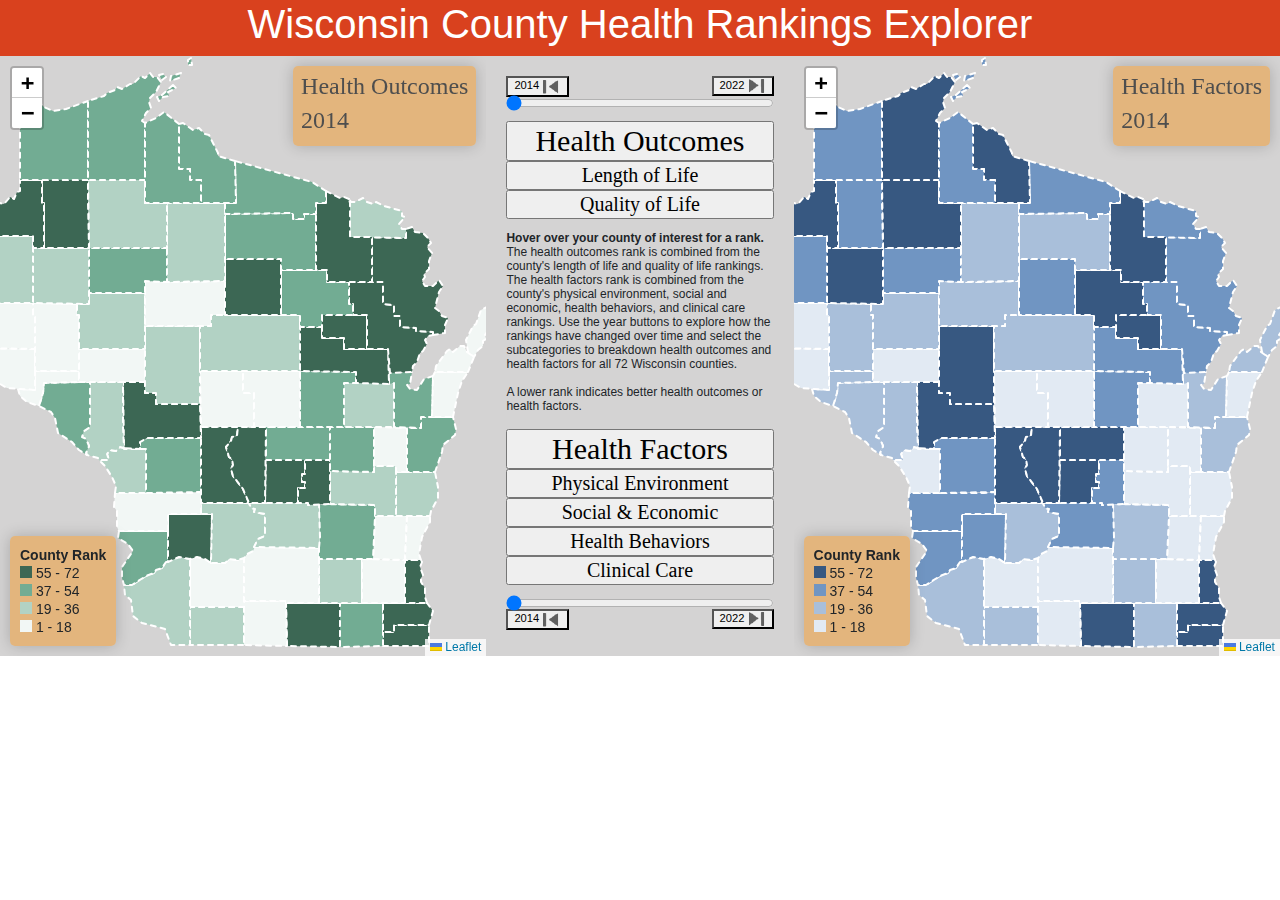
==== commit 978cc6e2: "minor edit" ====
--- a/index.html
+++ b/index.html
@@ -33,7 +33,7 @@
           changed over time and select the subcategories to breakdown health outcomes and health factors for 
           all 72 Wisconsin counties.
           <br>
-          <br>A lower rank indicates a better health outcome or factor.</P>
+          <br>A lower rank indicates better health outcomes or health factors.</P>
       </div>
         <div class="column" id="hfButtons" style="display: flex; flex-direction: column;">
           <input type="button" id="health_factors0" value="Health Factors">
